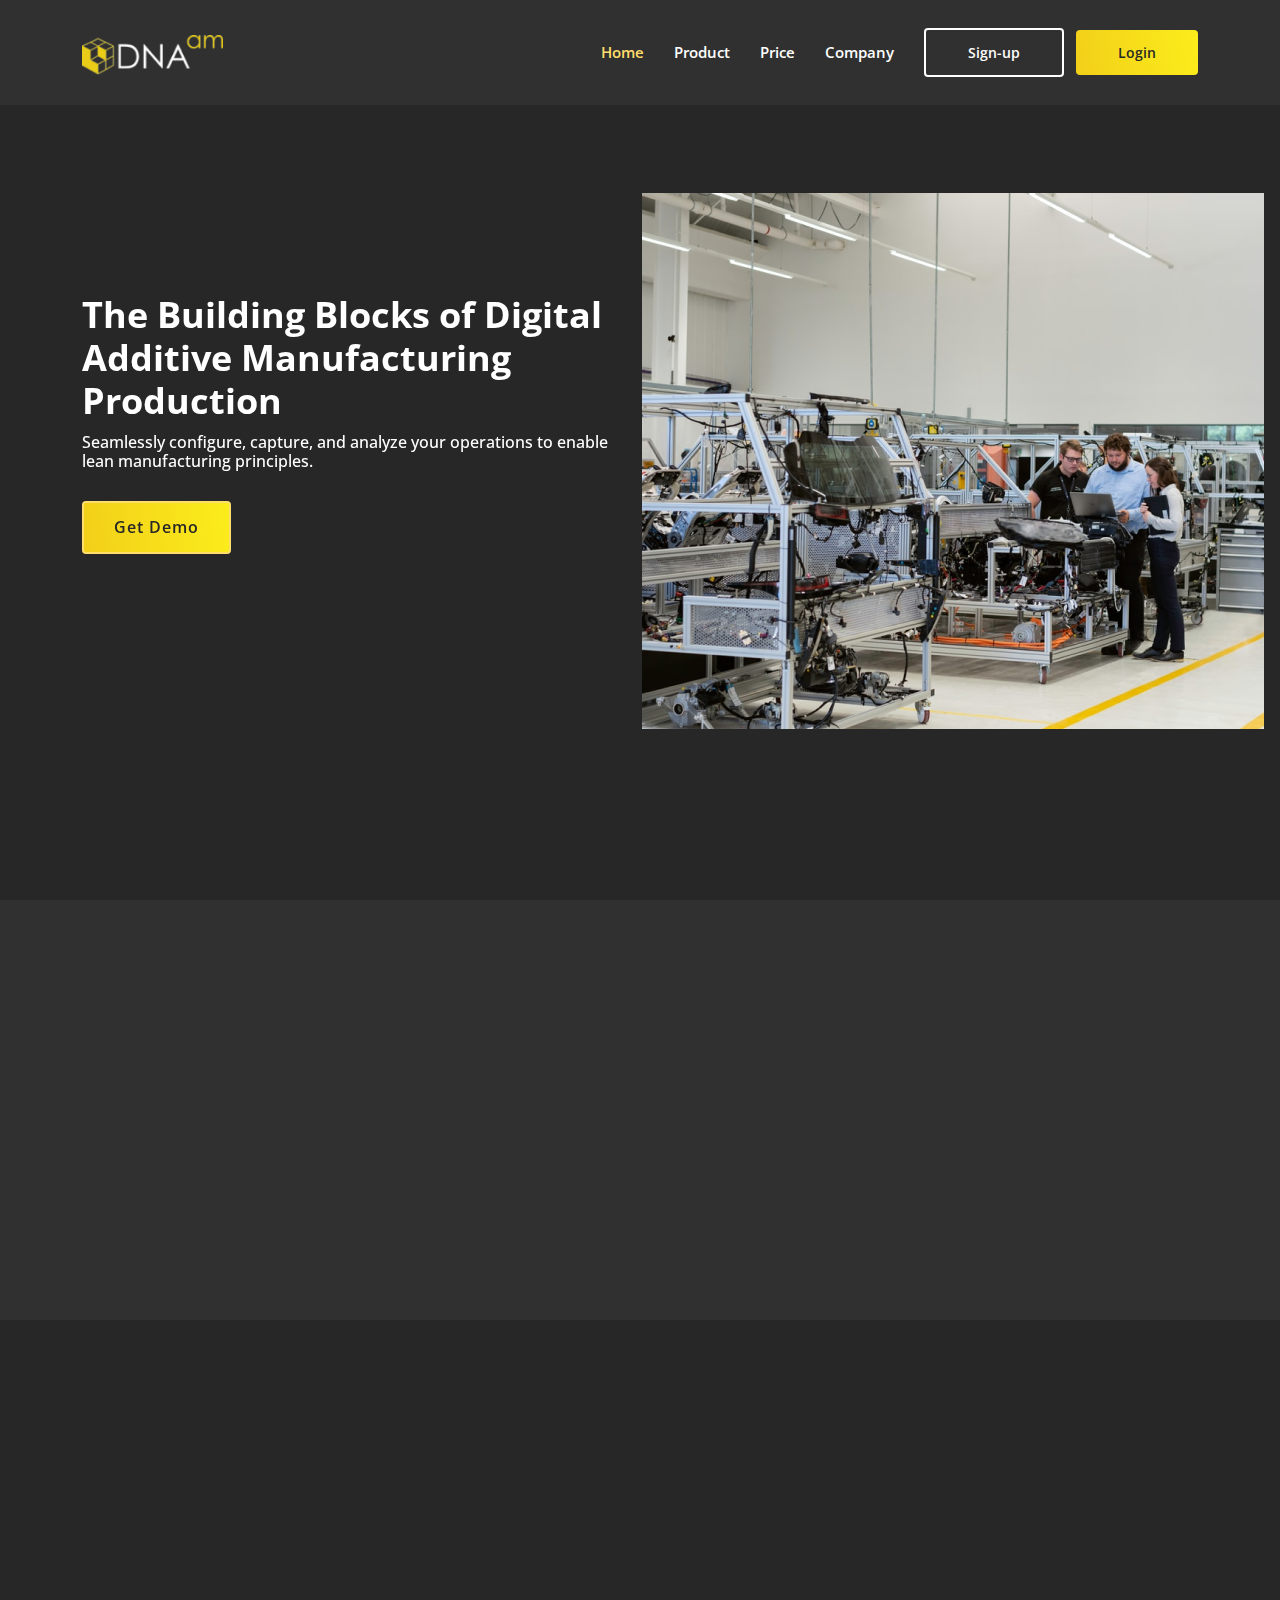
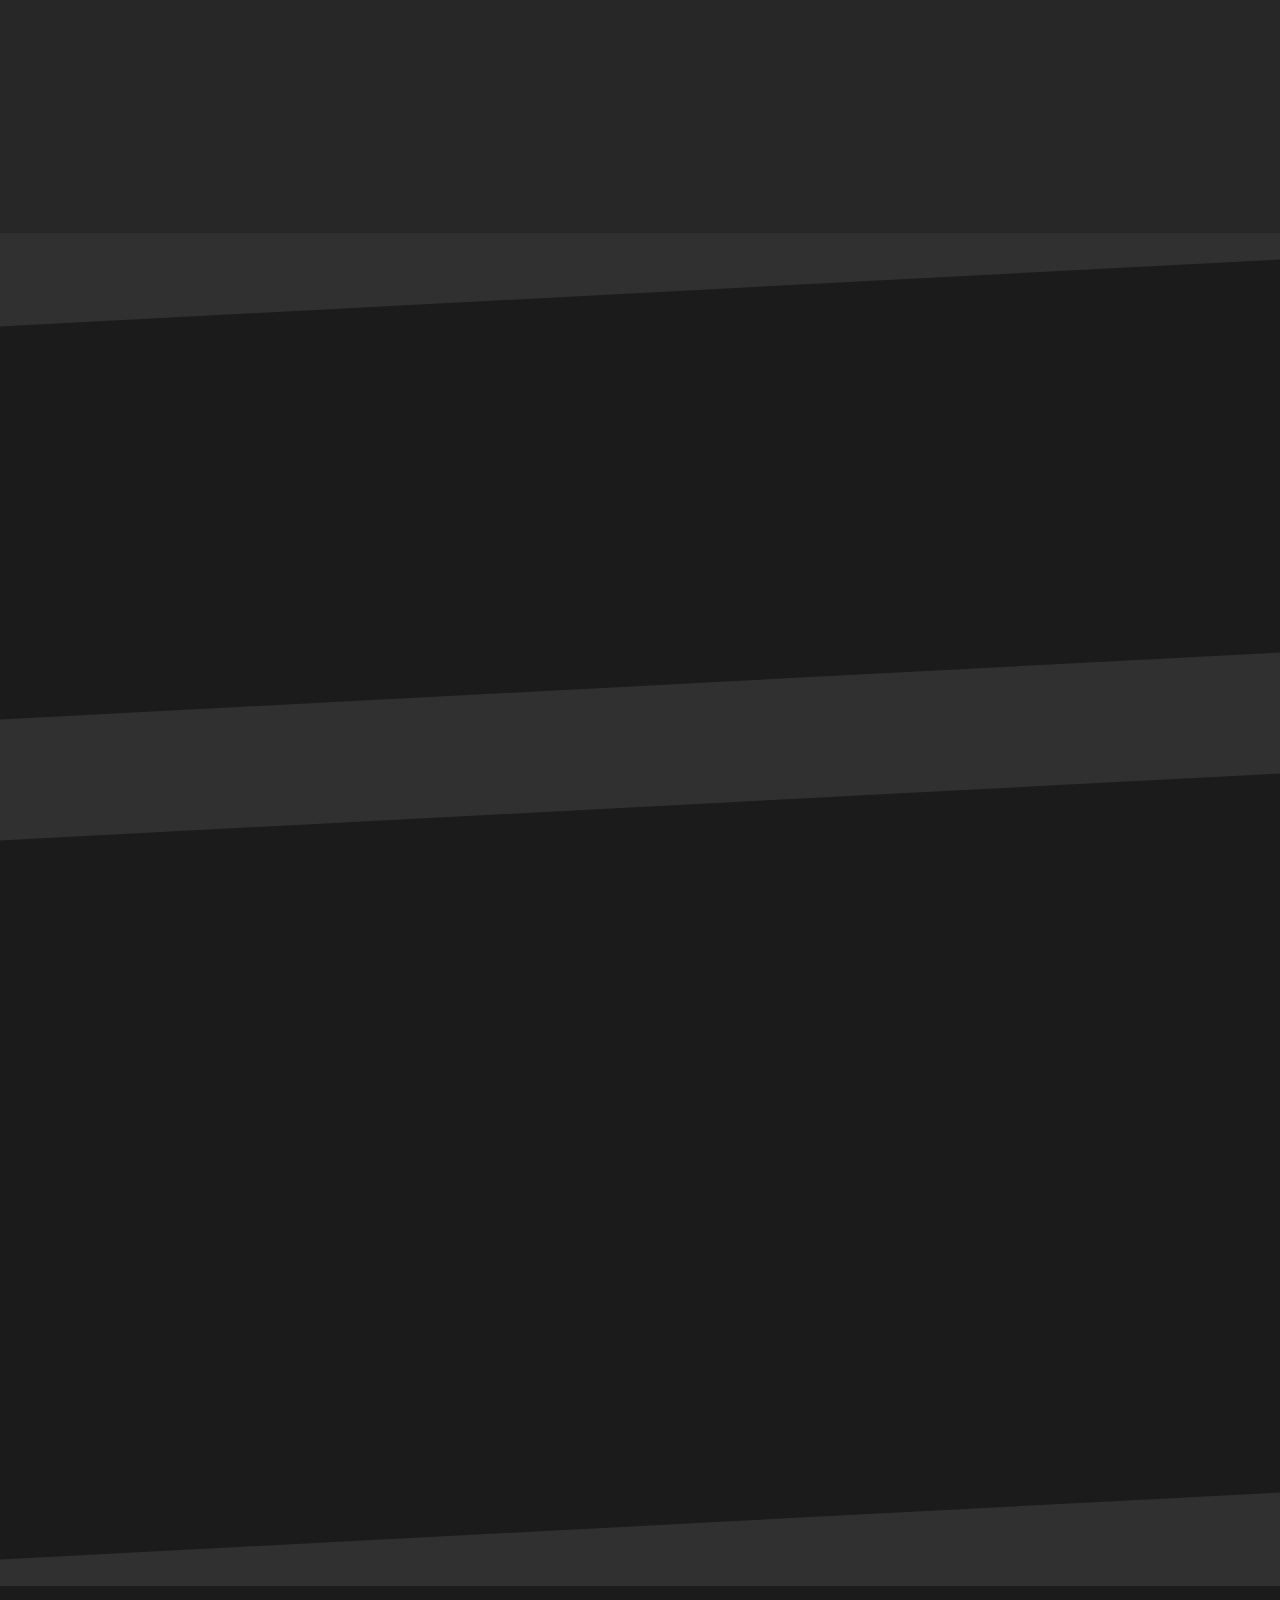
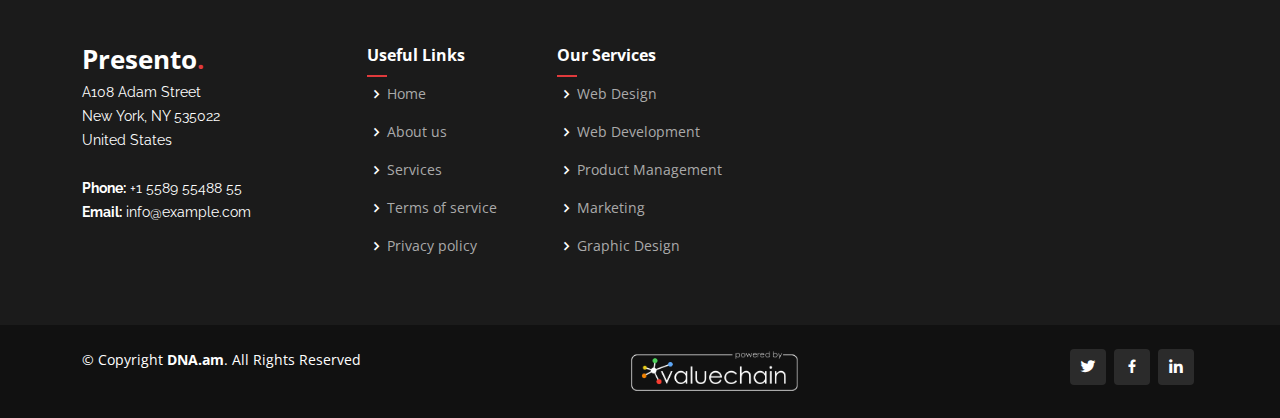
==== index.html @ 103296df "Add project files." ====
<!DOCTYPE html>
<html lang="en">

<head>
  <meta charset="utf-8">
  <meta content="width=device-width, initial-scale=1.0" name="viewport">

  <title>DNA</title>
  <meta content="" name="description">
  <meta content="" name="keywords">

  <!-- Favicons -->
  <link href="assets/img/favicon.png" rel="icon">
  <link href="assets/img/apple-touch-icon.png" rel="apple-touch-icon">

  <!-- Google Fonts -->
  <link href="https://fonts.googleapis.com/css?family=Open+Sans:300,300i,400,400i,600,600i,700,700i|Raleway:300,300i,400,400i,500,500i,600,600i,700,700i|Poppins:300,300i,400,400i,500,500i,600,600i,700,700i" rel="stylesheet">

  <!-- Vendor CSS Files -->
  <link href="assets/vendor/aos/aos.css" rel="stylesheet">
  <link href="assets/vendor/bootstrap/css/bootstrap.min.css" rel="stylesheet">
  <link href="assets/vendor/bootstrap-icons/bootstrap-icons.css" rel="stylesheet">
  <link href="assets/vendor/boxicons/css/boxicons.min.css" rel="stylesheet">
  <link href="assets/vendor/glightbox/css/glightbox.min.css" rel="stylesheet">
  <link href="assets/vendor/remixicon/remixicon.css" rel="stylesheet">
  <link href="assets/vendor/swiper/swiper-bundle.min.css" rel="stylesheet">

  <!-- Template Main CSS File -->
  <link href="assets/css/style.css" rel="stylesheet">

  <!-- =======================================================
  * Template Name: Presento - v3.3.0
  * Template URL: https://bootstrapmade.com/presento-bootstrap-corporate-template/
  * Author: BootstrapMade.com
  * License: https://bootstrapmade.com/license/
  ======================================================== -->
</head>

<body>

  <!-- ======= Header ======= -->
  <header id="header" class="fixed-top d-flex align-items-center">
    <div class="container d-flex align-items-center">
      
      <!-- Uncomment below if you prefer to use an image logo -->
       <a href="index.html" class="logo me-auto"><img src="assets/img/logo.png" alt=""></a>

      <nav id="navbar" class="navbar order-last order-lg-0">
        <ul>
          <li><a class="nav-link scrollto active" href="#hero">Home</a></li>
          <li><a class="nav-link scrollto" href="#about">Product</a></li>
          <li><a class="nav-link scrollto" href="#services">Price</a></li>
          <li><a class="nav-link scrollto " href="#portfolio">Company</a></li>
          
        </ul>
        <i class="bi bi-list mobile-nav-toggle"></i>
      </nav><!-- .navbar -->
      <a href="#about" class="get-started-btn scrollto" style="border: 2px solid rgb(255, 255, 255);
      color: rgb(255, 255, 255); background: transparent;">Sign-up</a>
      <a href="#about" class="get-started-btn scrollto" style="margin-left: 12px;">Login</a>
    </div>
  </header><!-- End Header -->

  <!-- ======= Hero Section ======= -->
  <section id="hero" class="d-flex align-items-center">

    <div class="container" data-aos="zoom-out" data-aos-delay="100">
      <div class="row">
        <div class="col-lg-6 order-2 order-lg-1 mt-3 mt-lg-0" data-aos="fade-up" data-aos-delay="100" style="padding-top: 100px; max-width: 550px; line-height: 49px;">
          <h1>The Building Blocks of Digital Additive Manufacturing Production</h1>
          <h2>Seamlessly configure, capture, and analyze your operations to enable lean manufacturing principles.</h2>
          <a href="#about" class="btn-get-started scrollto">Get Demo</a>
          
        </div>
        <div class="col-lg-6 order-1 order-lg-2 text-center container-fluid">
            <img src="assets/img/manufacturing.png" alt="" class="fluidd">
          </div>
      </div>
    </div>

  </section><!-- End Hero -->

  <main id="main">

    <!-- ======= SFDC ======= -->
    <section id="hero-2" class="d-flex align-items-center">
     <div class="tab-content">
      <div class="tab-pane active show" id="tab-1">
        <div class="row">
          <div class="col-lg-6 order-1 order-lg-2 text-center" data-aos="fade-up" data-aos-delay="200">
            <img src="assets/img/sfdc-work.png" alt="" class="img-fluid">
          </div>
          <div class="col-lg-6 order-2 order-lg-1 mt-3 mt-lg-0" data-aos="fade-up" data-aos-delay="100">
            <h3>Make The Most of Additive Manufacture</h3>
            
            <p>
              Additive manufacturing is quickly emerging as a disruptive technology in advanced manufacturing sectors by enabling agile manufacture of complex components, whilst significantly reducing material waste. Now, companies of all sizes are investing in state-of-the-art additive manufacturing machines.
However, ERP systems have failed to keep up with the specialised demands for additive manufacturing build management and powder traceability. Until now.
            </p>
          </div>
          
        </div>
      </div>
    
      <div class="tab-pane" id="tab-2">
        <div class="row">
          <div class="col-lg-6 order-2 order-lg-1 mt-3 mt-lg-0">
            <h3>Neque exercitationem debitis soluta quos debitis quo mollitia officia est</h3>
            <p>
              Ullamco laboris nisi ut aliquip ex ea commodo consequat. Duis aute irure dolor in reprehenderit in voluptate
              velit esse cillum dolore eu fugiat nulla pariatur. Excepteur sint occaecat cupidatat non proident, sunt in
              culpa qui officia deserunt mollit anim id est laborum
            </p>
            <p class="fst-italic">
              Lorem ipsum dolor sit amet, consectetur adipiscing elit, sed do eiusmod tempor incididunt ut labore et dolore
              magna aliqua.
            </p>
            <ul>
              <li><i class="ri-check-double-line"></i> Ullamco laboris nisi ut aliquip ex ea commodo consequat.</li>
              <li><i class="ri-check-double-line"></i> Duis aute irure dolor in reprehenderit in voluptate velit.</li>
              <li><i class="ri-check-double-line"></i> Provident mollitia neque rerum asperiores dolores quos qui a. Ipsum neque dolor voluptate nisi sed.</li>
              <li><i class="ri-check-double-line"></i> Ullamco laboris nisi ut aliquip ex ea commodo consequat. Duis aute irure dolor in reprehenderit in voluptate trideta storacalaperda mastiro dolore eu fugiat nulla pariatur.</li>
            </ul>
          </div>
          <div class="col-lg-6 order-1 order-lg-2 text-center">
            <img src="assets/img/tabs-2.jpg" alt="" class="img-fluid">
          </div>
        </div>
      </div>
      <div class="tab-pane" id="tab-3">
        <div class="row">
          <div class="col-lg-6 order-2 order-lg-1 mt-3 mt-lg-0">
            <h3>Voluptatibus commodi ut accusamus ea repudiandae ut autem dolor ut assumenda</h3>
            <p>
              Ullamco laboris nisi ut aliquip ex ea commodo consequat. Duis aute irure dolor in reprehenderit in voluptate
              velit esse cillum dolore eu fugiat nulla pariatur. Excepteur sint occaecat cupidatat non proident, sunt in
              culpa qui officia deserunt mollit anim id est laborum
            </p>
            <ul>
              <li><i class="ri-check-double-line"></i> Ullamco laboris nisi ut aliquip ex ea commodo consequat.</li>
              <li><i class="ri-check-double-line"></i> Duis aute irure dolor in reprehenderit in voluptate velit.</li>
              <li><i class="ri-check-double-line"></i> Provident mollitia neque rerum asperiores dolores quos qui a. Ipsum neque dolor voluptate nisi sed.</li>
            </ul>
            <p class="fst-italic">
              Lorem ipsum dolor sit amet, consectetur adipiscing elit, sed do eiusmod tempor incididunt ut labore et dolore
              magna aliqua.
            </p>
          </div>
          <div class="col-lg-6 order-1 order-lg-2 text-center">
            <img src="assets/img/tabs-3.jpg" alt="" class="img-fluid">
          </div>
        </div>
      </div>
      <div class="tab-pane" id="tab-4">
        <div class="row">
          <div class="col-lg-6 order-2 order-lg-1 mt-3 mt-lg-0">
            <h3>Omnis fugiat ea explicabo sunt dolorum asperiores sequi inventore rerum</h3>
            <p>
              Ullamco laboris nisi ut aliquip ex ea commodo consequat. Duis aute irure dolor in reprehenderit in voluptate
              velit esse cillum dolore eu fugiat nulla pariatur. Excepteur sint occaecat cupidatat non proident, sunt in
              culpa qui officia deserunt mollit anim id est laborum
            </p>
            <p class="fst-italic">
              Lorem ipsum dolor sit amet, consectetur adipiscing elit, sed do eiusmod tempor incididunt ut labore et dolore
              magna aliqua.
            </p>
            <ul>
              <li><i class="ri-check-double-line"></i> Ullamco laboris nisi ut aliquip ex ea commodo consequat.</li>
              <li><i class="ri-check-double-line"></i> Duis aute irure dolor in reprehenderit in voluptate velit.</li>
              <li><i class="ri-check-double-line"></i> Ullamco laboris nisi ut aliquip ex ea commodo consequat. Duis aute irure dolor in reprehenderit in voluptate trideta storacalaperda mastiro dolore eu fugiat nulla pariatur.</li>
            </ul>
          </div>
          <div class="col-lg-6 order-1 order-lg-2 text-center">
            <img src="assets/img/tabs-4.jpg" alt="" class="img-fluid">
          </div>
        </div>
      </div>
    </div>
    </section><!-- End Clients Section -->

    


    

    <!-- ======= Counts Section ======= -->
    <section id="counts" class="counts" style="background-color: #272727 ;">
      <div class="container" data-aos="fade-up">
        <div class="section-title">
          <h2>Smart AM Production</h2>
        </div>
        <div class="row">

          <div class="col-lg-3 col-md-6">
            <div class="count-box">
              <img src="assets/img/think.png" alt="" class="img-fluid">
              
              <p>Standardise best practice AM build management</p>
            </div>
          </div>

          <div class="col-lg-3 col-md-6 mt-5 mt-md-0">
            <div class="count-box">
              <img src="assets/img/collab.png" alt="" class="img-fluid">
              
              <p>Streamline control of post-processing subcontractors</p>
            </div>
          </div>

          <div class="col-lg-3 col-md-6 mt-5 mt-lg-0">
            <div class="count-box">
              <img src="assets/img/verify.png" alt="" class="img-fluid">
              
              <p>Ensure compliance with dynamic traceability</p>
            </div>
          </div>

          <div class="col-lg-3 col-md-6 mt-5 mt-lg-0">
            <div class="count-box">
              
              <img src="assets/img/workflow.png" alt="" class="img-fluid">
              <p>Capture AM intelligence</p>
            </div>
          </div>

        </div>

      </div>
    </section><!-- End Counts Section -->

    

    

    <!-- ======= Services Section ======= -->
    <section id="services" class="services section-bg ">
      <div class="container" data-aos="fade-up">

        <div class="section-title">
          <h2>Standardising AM Production Best Practice</h2>
          <p>Developed in collaboration with Airbus, we are standardising and scaling additive manufacturing production best practice throughout supply chains</p>
        </div>

        <div class="row">
          <div class="col-md-6">
            <div>
              <img src="assets/img/airbus.png" alt="" >
            </div>
          </div>
          <div class="col-md-6 mt-4 mt-md-0">
            <div>
              <img src="assets/img/zenith.png" alt="" >
            </div>
          </div>
         
      </div>
    </section><!-- End Services Section -->

    
    

    <!-- ======= Pricing Section ======= -->
    <section id="pricing" class="pricing section-bg">
      <div class="container" data-aos="fade-up">

        <div class="section-title">
          <h2>Pricing</h2>
          <p>Magnam dolores commodi suscipit. Necessitatibus eius consequatur ex aliquid fuga eum quidem. Sit sint consectetur velit. Quisquam quos quisquam cupiditate. Et nemo qui impedit suscipit alias ea.</p>
        </div>

        <div class="row">

          <div class="col-lg-4 col-md-6">
            <div class="box" data-aos="fade-up" data-aos-delay="100">
              <h3>Free</h3>
              <h4><sup>$</sup>0<span> / month</span></h4>
              <ul>
                <li>Aida dere</li>
                <li>Nec feugiat nisl</li>
                <li>Nulla at volutpat dola</li>
                <li class="na">Pharetra massa</li>
                <li class="na">Massa ultricies mi</li>
              </ul>
              <div class="btn-wrap">
                <a href="#" class="btn-buy">Buy Now</a>
              </div>
            </div>
          </div>

          <div class="col-lg-4 col-md-6 mt-4 mt-md-0">
            <div class="box featured" data-aos="fade-up" data-aos-delay="200">
              <h3>Business</h3>
              <h4><sup>$</sup>19<span> / month</span></h4>
              <ul>
                <li>Aida dere</li>
                <li>Nec feugiat nisl</li>
                <li>Nulla at volutpat dola</li>
                <li>Pharetra massa</li>
                <li class="na">Massa ultricies mi</li>
              </ul>
              <div class="btn-wrap">
                <a href="#" class="btn-buy">Buy Now</a>
              </div>
            </div>
          </div>

          <div class="col-lg-4 col-md-6 mt-4 mt-lg-0">
            <div class="box" data-aos="fade-up" data-aos-delay="300">
              <h3>Developer</h3>
              <h4><sup>$</sup>29<span> / month</span></h4>
              <ul>
                <li>Aida dere</li>
                <li>Nec feugiat nisl</li>
                <li>Nulla at volutpat dola</li>
                <li>Pharetra massa</li>
                <li>Massa ultricies mi</li>
              </ul>
              <div class="btn-wrap">
                <a href="#" class="btn-buy">Buy Now</a>
              </div>
            </div>
          </div>

        </div>

      </div>
    </section><!-- End Pricing Section -->

  

    <!-- ======= Contact Section ======= 
    <section id="contact" class="contact">
      <div class="container" data-aos="fade-up">

        <div class="section-title">
          <h2>Contact</h2>
          <p>Magnam dolores commodi suscipit. Necessitatibus eius consequatur ex aliquid fuga eum quidem. Sit sint consectetur velit. Quisquam quos quisquam cupiditate. Et nemo qui impedit suscipit alias ea.</p>
        </div>

        <div class="row" data-aos="fade-up" data-aos-delay="100">

          <div class="col-lg-6">

            <div class="row">
              <div class="col-md-12">
                <div class="info-box">
                  <i class="bx bx-map"></i>
                  <h3>Our Address</h3>
                  <p>A108 Adam Street, New York, NY 535022</p>
                </div>
              </div>
              <div class="col-md-6">
                <div class="info-box mt-4">
                  <i class="bx bx-envelope"></i>
                  <h3>Email Us</h3>
                  <p>info@example.com<br>contact@example.com</p>
                </div>
              </div>
              <div class="col-md-6">
                <div class="info-box mt-4">
                  <i class="bx bx-phone-call"></i>
                  <h3>Call Us</h3>
                  <p>+1 5589 55488 55<br>+1 6678 254445 41</p>
                </div>
              </div>
            </div>

          </div>

          <div class="col-lg-6">
            <form action="forms/contact.php" method="post" role="form" class="php-email-form">
              <div class="row">
                <div class="col form-group">
                  <input type="text" name="name" class="form-control" id="name" placeholder="Your Name" required>
                </div>
                <div class="col form-group">
                  <input type="email" class="form-control" name="email" id="email" placeholder="Your Email" required>
                </div>
              </div>
              <div class="form-group">
                <input type="text" class="form-control" name="subject" id="subject" placeholder="Subject" required>
              </div>
              <div class="form-group">
                <textarea class="form-control" name="message" rows="5" placeholder="Message" required></textarea>
              </div>
              <div class="my-3">
                <div class="loading">Loading</div>
                <div class="error-message"></div>
                <div class="sent-message">Your message has been sent. Thank you!</div>
              </div>
              <div class="text-center"><button type="submit">Send Message</button></div>
            </form>
          </div>

        </div>

      </div>
    </section><!-- End Contact Section -->
       
  </main><!-- End #main -->

  <!-- ======= Footer ======= -->
  <footer id="footer">

    <div class="footer-top">
      <div class="container">
        <div class="row">

          <div class="col-lg-3 col-md-6 footer-contact">
            <h3>Presento<span>.</span></h3>
            <p>
              A108 Adam Street <br>
              New York, NY 535022<br>
              United States <br><br>
              <strong>Phone:</strong> +1 5589 55488 55<br>
              <strong>Email:</strong> info@example.com<br>
            </p>
          </div>

          <div class="col-lg-2 col-md-6 footer-links">
            <h4>Useful Links</h4>
            <ul>
              <li><i class="bx bx-chevron-right"></i> <a href="#">Home</a></li>
              <li><i class="bx bx-chevron-right"></i> <a href="#">About us</a></li>
              <li><i class="bx bx-chevron-right"></i> <a href="#">Services</a></li>
              <li><i class="bx bx-chevron-right"></i> <a href="#">Terms of service</a></li>
              <li><i class="bx bx-chevron-right"></i> <a href="#">Privacy policy</a></li>
            </ul>
          </div>

          <div class="col-lg-3 col-md-6 footer-links">
            <h4>Our Services</h4>
            <ul>
              <li><i class="bx bx-chevron-right"></i> <a href="#">Web Design</a></li>
              <li><i class="bx bx-chevron-right"></i> <a href="#">Web Development</a></li>
              <li><i class="bx bx-chevron-right"></i> <a href="#">Product Management</a></li>
              <li><i class="bx bx-chevron-right"></i> <a href="#">Marketing</a></li>
              <li><i class="bx bx-chevron-right"></i> <a href="#">Graphic Design</a></li>
            </ul>
          </div>

         <!-- <div class="col-lg-4 col-md-6 footer-newsletter">
            <h4>Join Our Newsletter</h4>
            <p>Tamen quem nulla quae legam multos aute sint culpa legam noster magna</p>
            <form action="" method="post">
              <input type="email" name="email"><input type="submit" value="Subscribe">
            </form>
          </div> -->

        </div>
      </div>
    </div>

    <div class="container d-md-flex py-4">

      <div class="me-md-auto text-center text-md-start">
        <div class="copyright">
          &copy; Copyright <strong><span>DNA.am</span></strong>. All Rights Reserved
        </div>
        <div class="credits">
          <!-- All the links in the footer should remain intact. -->
          <!-- You can delete the links only if you purchased the pro version. -->
          <!-- Licensing information: https://bootstrapmade.com/license/ -->
          <!-- Purchase the pro version with working PHP/AJAX contact form: https://bootstrapmade.com/presento-bootstrap-corporate-template/ -->
          
        </div>
      </div>
      <div class="me-md-auto text-center text-md-start">
        <img src="assets/img/valuechain.png" alt="" class="footer-logo">
      </div>
      <div class="social-links text-center text-md-end pt-3 pt-md-0">
        <a href="#" class="twitter"><i class="bx bxl-twitter"></i></a>
        <a href="#" class="facebook"><i class="bx bxl-facebook"></i></a>
        <a href="#" class="linkedin"><i class="bx bxl-linkedin"></i></a>
      </div>
    </div>
  </footer><!-- End Footer -->

  <a href="#" class="back-to-top d-flex align-items-center justify-content-center"><i class="bi bi-arrow-up-short"></i></a>

  <!-- Vendor JS Files -->
  <script src="assets/vendor/aos/aos.js"></script>
  <script src="assets/vendor/bootstrap/js/bootstrap.bundle.min.js"></script>
  <script src="assets/vendor/glightbox/js/glightbox.min.js"></script>
  <script src="assets/vendor/isotope-layout/isotope.pkgd.min.js"></script>
  <script src="assets/vendor/php-email-form/validate.js"></script>
  <script src="assets/vendor/purecounter/purecounter.js"></script>
  <script src="assets/vendor/swiper/swiper-bundle.min.js"></script>

  <!-- Template Main JS File -->
  <script src="assets/js/main.js"></script>

</body>

</html>
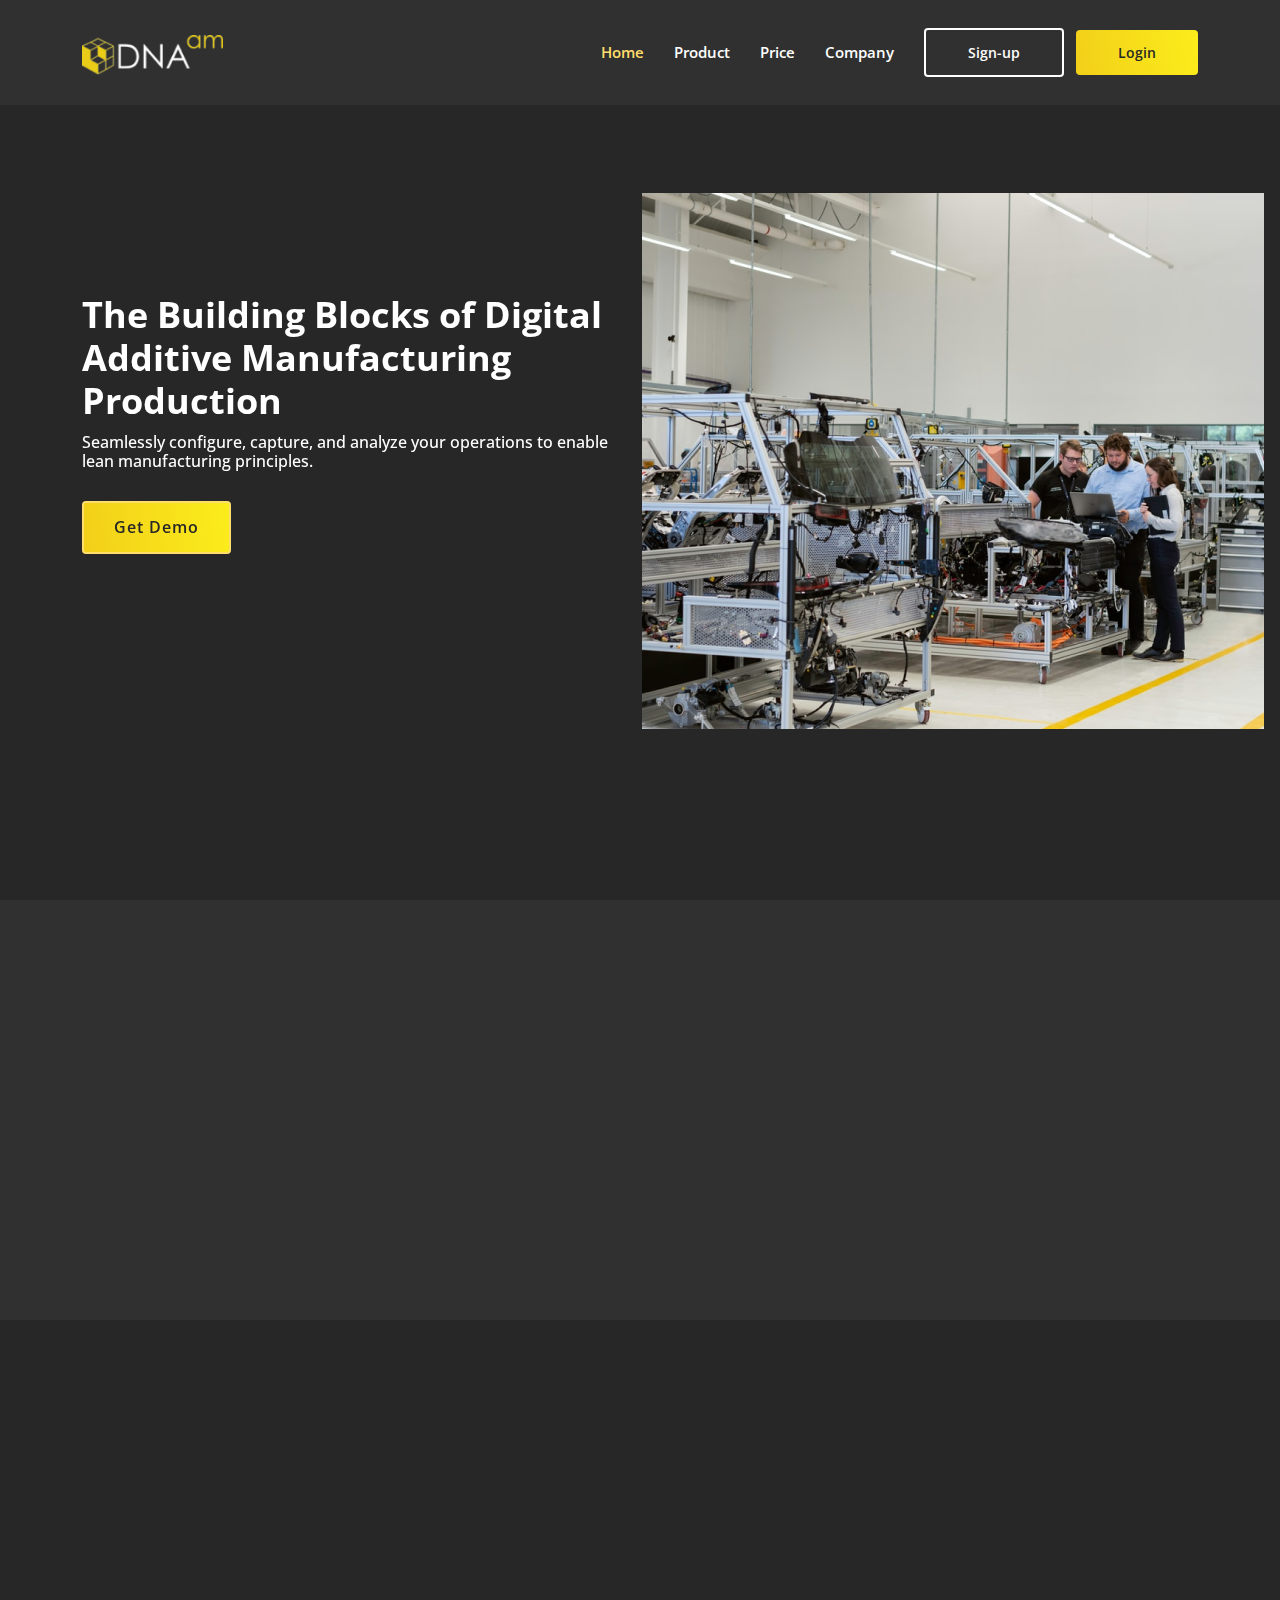
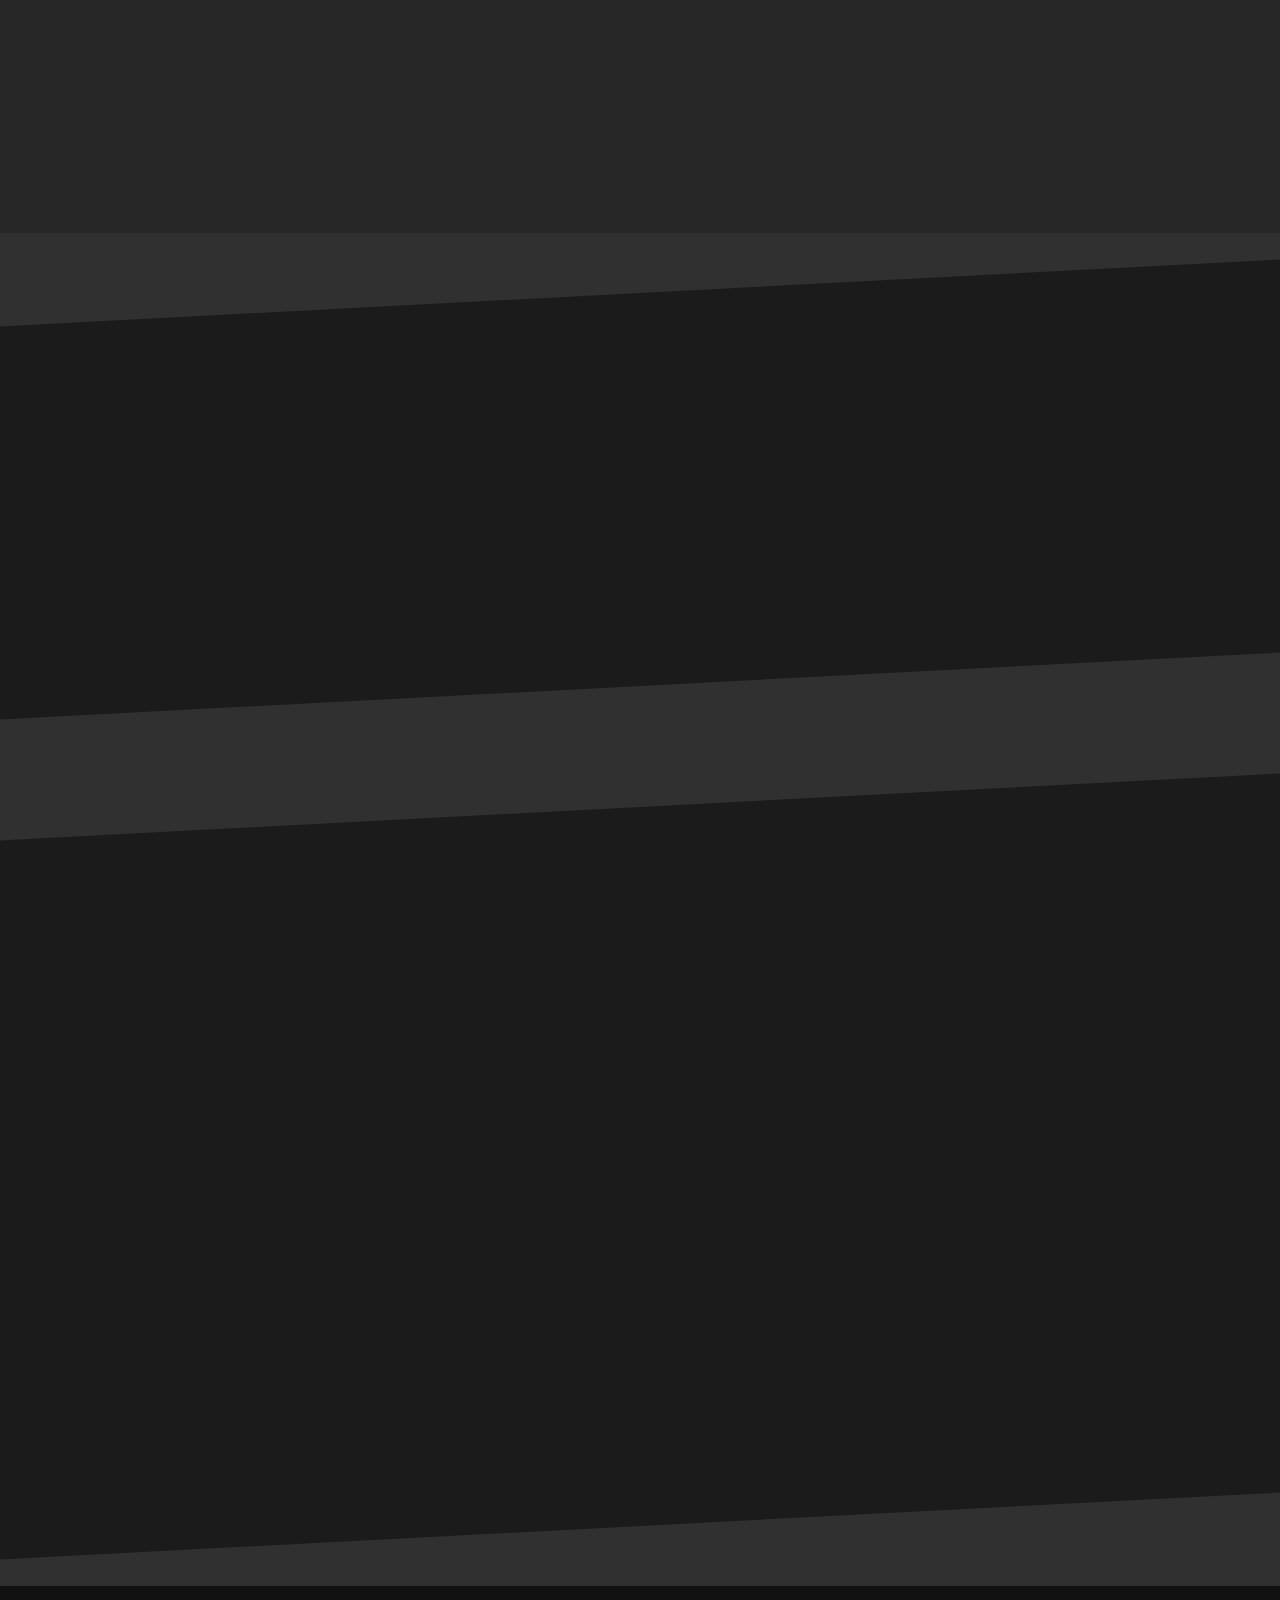
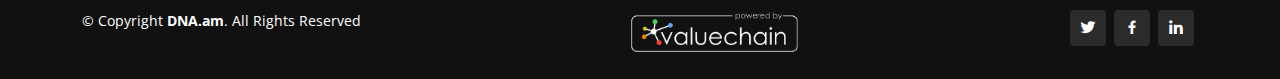
==== commit 89ec8805: "css has been added." ====
--- a/index.html
+++ b/index.html
@@ -28,12 +28,6 @@
   <!-- Template Main CSS File -->
   <link href="assets/css/style.css" rel="stylesheet">
 
-  <!-- =======================================================
-  * Template Name: Presento - v3.3.0
-  * Template URL: https://bootstrapmade.com/presento-bootstrap-corporate-template/
-  * Author: BootstrapMade.com
-  * License: https://bootstrapmade.com/license/
-  ======================================================== -->
 </head>
 
 <body>
@@ -57,7 +51,7 @@
       </nav><!-- .navbar -->
       <a href="#about" class="get-started-btn scrollto" style="border: 2px solid rgb(255, 255, 255);
       color: rgb(255, 255, 255); background: transparent;">Sign-up</a>
-      <a href="#about" class="get-started-btn scrollto" style="margin-left: 12px;">Login</a>
+      <a href="https://myapp.uksouth.azurecontainer.io:5002/" class="get-started-btn scrollto" style="margin-left: 12px;">Login</a>
     </div>
   </header><!-- End Header -->
 
@@ -86,7 +80,7 @@
     <section id="hero-2" class="d-flex align-items-center">
      <div class="tab-content">
       <div class="tab-pane active show" id="tab-1">
-        <div class="row">
+        <div class="row" style="margin-left: 100px">
           <div class="col-lg-6 order-1 order-lg-2 text-center" data-aos="fade-up" data-aos-delay="200">
             <img src="assets/img/sfdc-work.png" alt="" class="img-fluid">
           </div>
@@ -94,8 +88,11 @@
             <h3>Make The Most of Additive Manufacture</h3>
             
             <p>
-              Additive manufacturing is quickly emerging as a disruptive technology in advanced manufacturing sectors by enabling agile manufacture of complex components, whilst significantly reducing material waste. Now, companies of all sizes are investing in state-of-the-art additive manufacturing machines.
-However, ERP systems have failed to keep up with the specialised demands for additive manufacturing build management and powder traceability. Until now.
+              Additive manufacturing is quickly emerging as a disruptive technology in advanced manufacturing sectors by 
+                enabling agile manufacture of complex components, whilst significantly reducing material waste. Now, 
+                companies of all sizes are investing in state-of-the-art additive manufacturing machines.
+                However, ERP systems have failed to keep up with the specialised demands for additive manufacturing build 
+                management and powder traceability. Until now.
             </p>
           </div>
           
@@ -402,7 +399,7 @@
   <!-- ======= Footer ======= -->
   <footer id="footer">
 
-    <div class="footer-top">
+    <!--<div class="footer-top">
       <div class="container">
         <div class="row">
 
@@ -437,7 +434,7 @@
               <li><i class="bx bx-chevron-right"></i> <a href="#">Marketing</a></li>
               <li><i class="bx bx-chevron-right"></i> <a href="#">Graphic Design</a></li>
             </ul>
-          </div>
+          </div>-->
 
          <!-- <div class="col-lg-4 col-md-6 footer-newsletter">
             <h4>Join Our Newsletter</h4>
@@ -447,9 +444,9 @@
             </form>
           </div> -->
 
-        </div>
-      </div>
-    </div>
+        <!--</div>
+      </div>
+    </div>-->
 
     <div class="container d-md-flex py-4">
 
@@ -458,10 +455,6 @@
           &copy; Copyright <strong><span>DNA.am</span></strong>. All Rights Reserved
         </div>
         <div class="credits">
-          <!-- All the links in the footer should remain intact. -->
-          <!-- You can delete the links only if you purchased the pro version. -->
-          <!-- Licensing information: https://bootstrapmade.com/license/ -->
-          <!-- Purchase the pro version with working PHP/AJAX contact form: https://bootstrapmade.com/presento-bootstrap-corporate-template/ -->
           
         </div>
       </div>
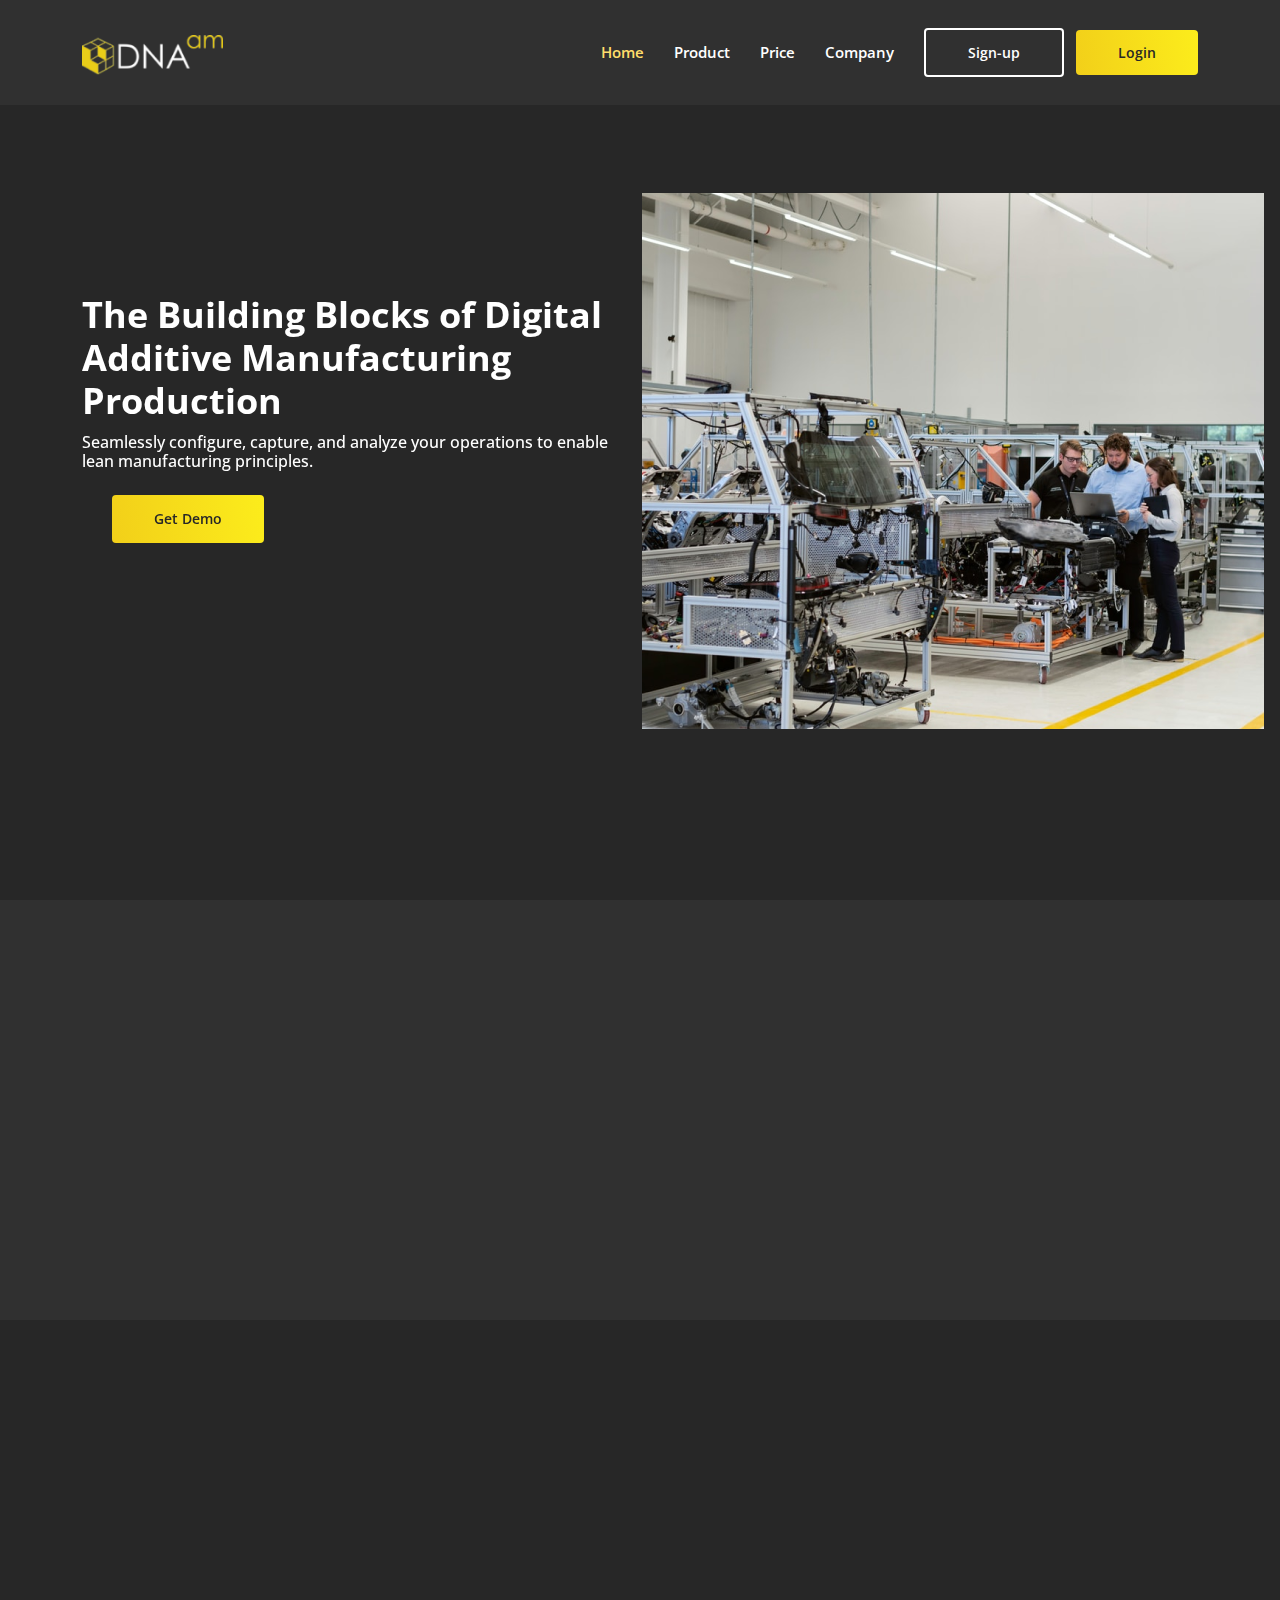
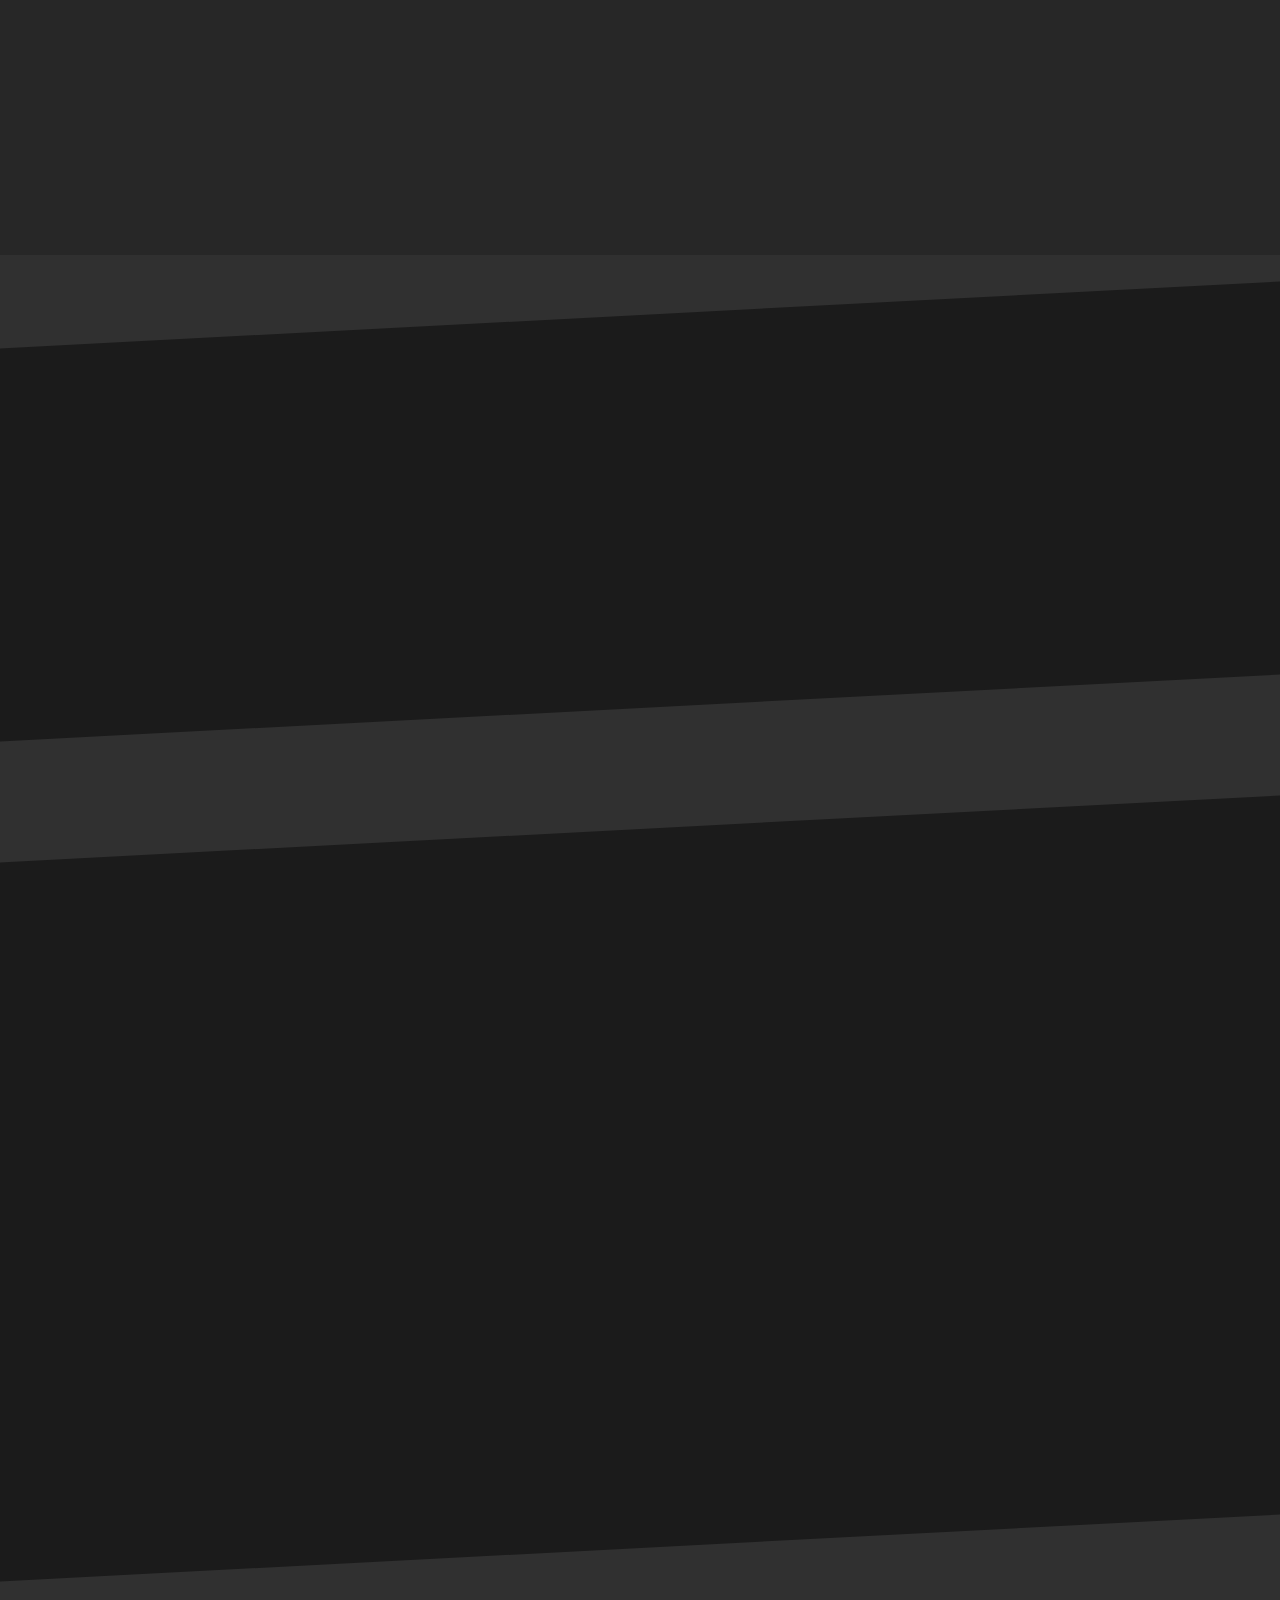
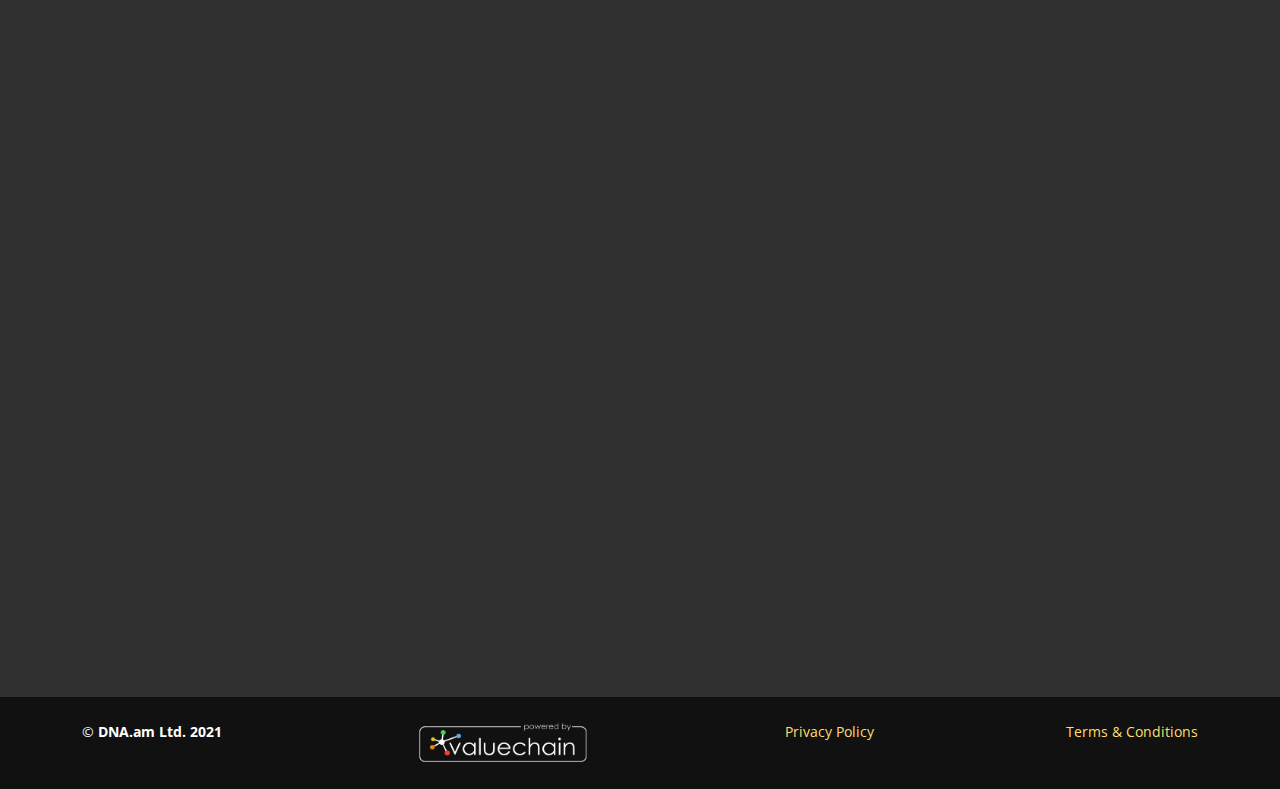
==== commit 5ad6db54: "Code has been updated." ====
--- a/index.html
+++ b/index.html
@@ -43,13 +43,13 @@
         <ul>
           <li><a class="nav-link scrollto active" href="#hero">Home</a></li>
           <li><a class="nav-link scrollto" href="#about">Product</a></li>
-          <li><a class="nav-link scrollto" href="#services">Price</a></li>
+          <li><a class="nav-link scrollto" href="#pricing">Price</a></li>
           <li><a class="nav-link scrollto " href="#portfolio">Company</a></li>
           
         </ul>
         <i class="bi bi-list mobile-nav-toggle"></i>
       </nav><!-- .navbar -->
-      <a href="#about" class="get-started-btn scrollto" style="border: 2px solid rgb(255, 255, 255);
+      <a href="#contact" class="get-started-btn scrollto" style="border: 2px solid rgb(255, 255, 255);
       color: rgb(255, 255, 255); background: transparent;">Sign-up</a>
       <a href="https://myapp.uksouth.azurecontainer.io:5002/" class="get-started-btn scrollto" style="margin-left: 12px;">Login</a>
     </div>
@@ -60,10 +60,11 @@
 
     <div class="container" data-aos="zoom-out" data-aos-delay="100">
       <div class="row">
-        <div class="col-lg-6 order-2 order-lg-1 mt-3 mt-lg-0" data-aos="fade-up" data-aos-delay="100" style="padding-top: 100px; max-width: 550px; line-height: 49px;">
+        <div class="col-lg-6 order-2 order-lg-1 mt-3 mt-lg-0" data-aos="fade-up" data-aos-delay="100" style="padding-top: 100px; max-width: 550px; line-height: 24px;">
           <h1>The Building Blocks of Digital Additive Manufacturing Production</h1>
           <h2>Seamlessly configure, capture, and analyze your operations to enable lean manufacturing principles.</h2>
-          <a href="#about" class="btn-get-started scrollto">Get Demo</a>
+           <br />
+          <a href="#contact" class="get-started-btn scrollto">Get Demo</a>
           
         </div>
         <div class="col-lg-6 order-1 order-lg-2 text-center container-fluid">
@@ -76,412 +77,342 @@
 
   <main id="main">
 
-    <!-- ======= SFDC ======= -->
-    <section id="hero-2" class="d-flex align-items-center">
-     <div class="tab-content">
-      <div class="tab-pane active show" id="tab-1">
-        <div class="row" style="margin-left: 100px">
-          <div class="col-lg-6 order-1 order-lg-2 text-center" data-aos="fade-up" data-aos-delay="200">
-            <img src="assets/img/sfdc-work.png" alt="" class="img-fluid">
-          </div>
-          <div class="col-lg-6 order-2 order-lg-1 mt-3 mt-lg-0" data-aos="fade-up" data-aos-delay="100">
-            <h3>Make The Most of Additive Manufacture</h3>
-            
-            <p>
-              Additive manufacturing is quickly emerging as a disruptive technology in advanced manufacturing sectors by 
-                enabling agile manufacture of complex components, whilst significantly reducing material waste. Now, 
-                companies of all sizes are investing in state-of-the-art additive manufacturing machines.
-                However, ERP systems have failed to keep up with the specialised demands for additive manufacturing build 
-                management and powder traceability. Until now.
-            </p>
-          </div>
-          
-        </div>
-      </div>
-    
-      <div class="tab-pane" id="tab-2">
-        <div class="row">
-          <div class="col-lg-6 order-2 order-lg-1 mt-3 mt-lg-0">
-            <h3>Neque exercitationem debitis soluta quos debitis quo mollitia officia est</h3>
-            <p>
-              Ullamco laboris nisi ut aliquip ex ea commodo consequat. Duis aute irure dolor in reprehenderit in voluptate
-              velit esse cillum dolore eu fugiat nulla pariatur. Excepteur sint occaecat cupidatat non proident, sunt in
-              culpa qui officia deserunt mollit anim id est laborum
-            </p>
-            <p class="fst-italic">
-              Lorem ipsum dolor sit amet, consectetur adipiscing elit, sed do eiusmod tempor incididunt ut labore et dolore
-              magna aliqua.
-            </p>
-            <ul>
-              <li><i class="ri-check-double-line"></i> Ullamco laboris nisi ut aliquip ex ea commodo consequat.</li>
-              <li><i class="ri-check-double-line"></i> Duis aute irure dolor in reprehenderit in voluptate velit.</li>
-              <li><i class="ri-check-double-line"></i> Provident mollitia neque rerum asperiores dolores quos qui a. Ipsum neque dolor voluptate nisi sed.</li>
-              <li><i class="ri-check-double-line"></i> Ullamco laboris nisi ut aliquip ex ea commodo consequat. Duis aute irure dolor in reprehenderit in voluptate trideta storacalaperda mastiro dolore eu fugiat nulla pariatur.</li>
-            </ul>
-          </div>
-          <div class="col-lg-6 order-1 order-lg-2 text-center">
-            <img src="assets/img/tabs-2.jpg" alt="" class="img-fluid">
-          </div>
-        </div>
-      </div>
-      <div class="tab-pane" id="tab-3">
-        <div class="row">
-          <div class="col-lg-6 order-2 order-lg-1 mt-3 mt-lg-0">
-            <h3>Voluptatibus commodi ut accusamus ea repudiandae ut autem dolor ut assumenda</h3>
-            <p>
-              Ullamco laboris nisi ut aliquip ex ea commodo consequat. Duis aute irure dolor in reprehenderit in voluptate
-              velit esse cillum dolore eu fugiat nulla pariatur. Excepteur sint occaecat cupidatat non proident, sunt in
-              culpa qui officia deserunt mollit anim id est laborum
-            </p>
-            <ul>
-              <li><i class="ri-check-double-line"></i> Ullamco laboris nisi ut aliquip ex ea commodo consequat.</li>
-              <li><i class="ri-check-double-line"></i> Duis aute irure dolor in reprehenderit in voluptate velit.</li>
-              <li><i class="ri-check-double-line"></i> Provident mollitia neque rerum asperiores dolores quos qui a. Ipsum neque dolor voluptate nisi sed.</li>
-            </ul>
-            <p class="fst-italic">
-              Lorem ipsum dolor sit amet, consectetur adipiscing elit, sed do eiusmod tempor incididunt ut labore et dolore
-              magna aliqua.
-            </p>
-          </div>
-          <div class="col-lg-6 order-1 order-lg-2 text-center">
-            <img src="assets/img/tabs-3.jpg" alt="" class="img-fluid">
-          </div>
-        </div>
-      </div>
-      <div class="tab-pane" id="tab-4">
-        <div class="row">
-          <div class="col-lg-6 order-2 order-lg-1 mt-3 mt-lg-0">
-            <h3>Omnis fugiat ea explicabo sunt dolorum asperiores sequi inventore rerum</h3>
-            <p>
-              Ullamco laboris nisi ut aliquip ex ea commodo consequat. Duis aute irure dolor in reprehenderit in voluptate
-              velit esse cillum dolore eu fugiat nulla pariatur. Excepteur sint occaecat cupidatat non proident, sunt in
-              culpa qui officia deserunt mollit anim id est laborum
-            </p>
-            <p class="fst-italic">
-              Lorem ipsum dolor sit amet, consectetur adipiscing elit, sed do eiusmod tempor incididunt ut labore et dolore
-              magna aliqua.
-            </p>
-            <ul>
-              <li><i class="ri-check-double-line"></i> Ullamco laboris nisi ut aliquip ex ea commodo consequat.</li>
-              <li><i class="ri-check-double-line"></i> Duis aute irure dolor in reprehenderit in voluptate velit.</li>
-              <li><i class="ri-check-double-line"></i> Ullamco laboris nisi ut aliquip ex ea commodo consequat. Duis aute irure dolor in reprehenderit in voluptate trideta storacalaperda mastiro dolore eu fugiat nulla pariatur.</li>
-            </ul>
-          </div>
-          <div class="col-lg-6 order-1 order-lg-2 text-center">
-            <img src="assets/img/tabs-4.jpg" alt="" class="img-fluid">
-          </div>
-        </div>
-      </div>
-    </div>
-    </section><!-- End Clients Section -->
-
-    
-
-
-    
-
-    <!-- ======= Counts Section ======= -->
-    <section id="counts" class="counts" style="background-color: #272727 ;">
-      <div class="container" data-aos="fade-up">
-        <div class="section-title">
-          <h2>Smart AM Production</h2>
-        </div>
-        <div class="row">
-
-          <div class="col-lg-3 col-md-6">
-            <div class="count-box">
-              <img src="assets/img/think.png" alt="" class="img-fluid">
-              
-              <p>Standardise best practice AM build management</p>
-            </div>
-          </div>
-
-          <div class="col-lg-3 col-md-6 mt-5 mt-md-0">
-            <div class="count-box">
-              <img src="assets/img/collab.png" alt="" class="img-fluid">
-              
-              <p>Streamline control of post-processing subcontractors</p>
-            </div>
-          </div>
-
-          <div class="col-lg-3 col-md-6 mt-5 mt-lg-0">
-            <div class="count-box">
-              <img src="assets/img/verify.png" alt="" class="img-fluid">
-              
-              <p>Ensure compliance with dynamic traceability</p>
-            </div>
-          </div>
-
-          <div class="col-lg-3 col-md-6 mt-5 mt-lg-0">
-            <div class="count-box">
-              
-              <img src="assets/img/workflow.png" alt="" class="img-fluid">
-              <p>Capture AM intelligence</p>
-            </div>
-          </div>
-
-        </div>
-
-      </div>
-    </section><!-- End Counts Section -->
-
-    
-
-    
-
-    <!-- ======= Services Section ======= -->
-    <section id="services" class="services section-bg ">
-      <div class="container" data-aos="fade-up">
-
-        <div class="section-title">
-          <h2>Standardising AM Production Best Practice</h2>
-          <p>Developed in collaboration with Airbus, we are standardising and scaling additive manufacturing production best practice throughout supply chains</p>
-        </div>
-
-        <div class="row">
-          <div class="col-md-6">
-            <div>
-              <img src="assets/img/airbus.png" alt="" >
-            </div>
-          </div>
-          <div class="col-md-6 mt-4 mt-md-0">
-            <div>
-              <img src="assets/img/zenith.png" alt="" >
-            </div>
-          </div>
-         
-      </div>
-    </section><!-- End Services Section -->
-
-    
-    
-
-    <!-- ======= Pricing Section ======= -->
-    <section id="pricing" class="pricing section-bg">
-      <div class="container" data-aos="fade-up">
-
-        <div class="section-title">
-          <h2>Pricing</h2>
-          <p>Magnam dolores commodi suscipit. Necessitatibus eius consequatur ex aliquid fuga eum quidem. Sit sint consectetur velit. Quisquam quos quisquam cupiditate. Et nemo qui impedit suscipit alias ea.</p>
-        </div>
-
-        <div class="row">
-
-          <div class="col-lg-4 col-md-6">
-            <div class="box" data-aos="fade-up" data-aos-delay="100">
-              <h3>Free</h3>
-              <h4><sup>$</sup>0<span> / month</span></h4>
-              <ul>
-                <li>Aida dere</li>
-                <li>Nec feugiat nisl</li>
-                <li>Nulla at volutpat dola</li>
-                <li class="na">Pharetra massa</li>
-                <li class="na">Massa ultricies mi</li>
-              </ul>
-              <div class="btn-wrap">
-                <a href="#" class="btn-buy">Buy Now</a>
-              </div>
-            </div>
-          </div>
-
-          <div class="col-lg-4 col-md-6 mt-4 mt-md-0">
-            <div class="box featured" data-aos="fade-up" data-aos-delay="200">
-              <h3>Business</h3>
-              <h4><sup>$</sup>19<span> / month</span></h4>
-              <ul>
-                <li>Aida dere</li>
-                <li>Nec feugiat nisl</li>
-                <li>Nulla at volutpat dola</li>
-                <li>Pharetra massa</li>
-                <li class="na">Massa ultricies mi</li>
-              </ul>
-              <div class="btn-wrap">
-                <a href="#" class="btn-buy">Buy Now</a>
-              </div>
-            </div>
-          </div>
-
-          <div class="col-lg-4 col-md-6 mt-4 mt-lg-0">
-            <div class="box" data-aos="fade-up" data-aos-delay="300">
-              <h3>Developer</h3>
-              <h4><sup>$</sup>29<span> / month</span></h4>
-              <ul>
-                <li>Aida dere</li>
-                <li>Nec feugiat nisl</li>
-                <li>Nulla at volutpat dola</li>
-                <li>Pharetra massa</li>
-                <li>Massa ultricies mi</li>
-              </ul>
-              <div class="btn-wrap">
-                <a href="#" class="btn-buy">Buy Now</a>
-              </div>
-            </div>
-          </div>
-
-        </div>
-
-      </div>
-    </section><!-- End Pricing Section -->
-
-  
-
-    <!-- ======= Contact Section ======= 
-    <section id="contact" class="contact">
-      <div class="container" data-aos="fade-up">
-
-        <div class="section-title">
-          <h2>Contact</h2>
-          <p>Magnam dolores commodi suscipit. Necessitatibus eius consequatur ex aliquid fuga eum quidem. Sit sint consectetur velit. Quisquam quos quisquam cupiditate. Et nemo qui impedit suscipit alias ea.</p>
-        </div>
-
-        <div class="row" data-aos="fade-up" data-aos-delay="100">
-
-          <div class="col-lg-6">
-
-            <div class="row">
-              <div class="col-md-12">
-                <div class="info-box">
-                  <i class="bx bx-map"></i>
-                  <h3>Our Address</h3>
-                  <p>A108 Adam Street, New York, NY 535022</p>
-                </div>
-              </div>
-              <div class="col-md-6">
-                <div class="info-box mt-4">
-                  <i class="bx bx-envelope"></i>
-                  <h3>Email Us</h3>
-                  <p>info@example.com<br>contact@example.com</p>
-                </div>
-              </div>
-              <div class="col-md-6">
-                <div class="info-box mt-4">
-                  <i class="bx bx-phone-call"></i>
-                  <h3>Call Us</h3>
-                  <p>+1 5589 55488 55<br>+1 6678 254445 41</p>
-                </div>
-              </div>
-            </div>
-
-          </div>
-
-          <div class="col-lg-6">
-            <form action="forms/contact.php" method="post" role="form" class="php-email-form">
+      <!-- ======= SFDC ======= -->
+      <section id="hero-2" class="d-flex align-items-center">
+          <div class="tab-content">
+              <div class="tab-pane active show" id="tab-1">
+                  <div class="row" style="margin-left: 50px">
+                      <div class="col-lg-6 order-1 order-lg-2 text-center" data-aos="fade-up" data-aos-delay="200">
+                          <img src="assets/img/sfdc-work.png" alt="" class="img-fluid">
+                      </div>
+                      <div class="col-lg-6 order-2 order-lg-1 mt-3 mt-lg-0" data-aos="fade-up" data-aos-delay="100">
+                          <h2>Make The Most of Additive Manufacture</h2>
+
+                          <p>
+                              Additive manufacturing is quickly emerging as a disruptive technology in advanced manufacturing sectors by
+                              enabling agile manufacture of complex components, whilst significantly reducing material waste. Now,
+                              companies of all sizes are investing in state-of-the-art additive manufacturing machines.
+                              However, ERP systems have failed to keep up with the specialised demands for additive manufacturing build
+                              management and powder traceability. Until now.
+                          </p>
+                      </div>
+
+                  </div>
+              </div>
+
+              <div class="tab-pane" id="tab-2">
+                  <div class="row">
+                      <div class="col-lg-6 order-2 order-lg-1 mt-3 mt-lg-0">
+                          <h3>Neque exercitationem debitis soluta quos debitis quo mollitia officia est</h3>
+                          <p>
+                              Ullamco laboris nisi ut aliquip ex ea commodo consequat. Duis aute irure dolor in reprehenderit in voluptate
+                              velit esse cillum dolore eu fugiat nulla pariatur. Excepteur sint occaecat cupidatat non proident, sunt in
+                              culpa qui officia deserunt mollit anim id est laborum
+                          </p>
+                          <p class="fst-italic">
+                              Lorem ipsum dolor sit amet, consectetur adipiscing elit, sed do eiusmod tempor incididunt ut labore et dolore
+                              magna aliqua.
+                          </p>
+                          <ul>
+                              <li><i class="ri-check-double-line"></i> Ullamco laboris nisi ut aliquip ex ea commodo consequat.</li>
+                              <li><i class="ri-check-double-line"></i> Duis aute irure dolor in reprehenderit in voluptate velit.</li>
+                              <li><i class="ri-check-double-line"></i> Provident mollitia neque rerum asperiores dolores quos qui a. Ipsum neque dolor voluptate nisi sed.</li>
+                              <li><i class="ri-check-double-line"></i> Ullamco laboris nisi ut aliquip ex ea commodo consequat. Duis aute irure dolor in reprehenderit in voluptate trideta storacalaperda mastiro dolore eu fugiat nulla pariatur.</li>
+                          </ul>
+                      </div>
+                      <div class="col-lg-6 order-1 order-lg-2 text-center">
+                          <img src="assets/img/tabs-2.jpg" alt="" class="img-fluid">
+                      </div>
+                  </div>
+              </div>
+              <div class="tab-pane" id="tab-3">
+                  <div class="row">
+                      <div class="col-lg-6 order-2 order-lg-1 mt-3 mt-lg-0">
+                          <h3>Voluptatibus commodi ut accusamus ea repudiandae ut autem dolor ut assumenda</h3>
+                          <p>
+                              Ullamco laboris nisi ut aliquip ex ea commodo consequat. Duis aute irure dolor in reprehenderit in voluptate
+                              velit esse cillum dolore eu fugiat nulla pariatur. Excepteur sint occaecat cupidatat non proident, sunt in
+                              culpa qui officia deserunt mollit anim id est laborum
+                          </p>
+                          <ul>
+                              <li><i class="ri-check-double-line"></i> Ullamco laboris nisi ut aliquip ex ea commodo consequat.</li>
+                              <li><i class="ri-check-double-line"></i> Duis aute irure dolor in reprehenderit in voluptate velit.</li>
+                              <li><i class="ri-check-double-line"></i> Provident mollitia neque rerum asperiores dolores quos qui a. Ipsum neque dolor voluptate nisi sed.</li>
+                          </ul>
+                          <p class="fst-italic">
+                              Lorem ipsum dolor sit amet, consectetur adipiscing elit, sed do eiusmod tempor incididunt ut labore et dolore
+                              magna aliqua.
+                          </p>
+                      </div>
+                      <div class="col-lg-6 order-1 order-lg-2 text-center">
+                          <img src="assets/img/tabs-3.jpg" alt="" class="img-fluid">
+                      </div>
+                  </div>
+              </div>
+              <div class="tab-pane" id="tab-4">
+                  <div class="row">
+                      <div class="col-lg-6 order-2 order-lg-1 mt-3 mt-lg-0">
+                          <h3>Omnis fugiat ea explicabo sunt dolorum asperiores sequi inventore rerum</h3>
+                          <p>
+                              Ullamco laboris nisi ut aliquip ex ea commodo consequat. Duis aute irure dolor in reprehenderit in voluptate
+                              velit esse cillum dolore eu fugiat nulla pariatur. Excepteur sint occaecat cupidatat non proident, sunt in
+                              culpa qui officia deserunt mollit anim id est laborum
+                          </p>
+                          <p class="fst-italic">
+                              Lorem ipsum dolor sit amet, consectetur adipiscing elit, sed do eiusmod tempor incididunt ut labore et dolore
+                              magna aliqua.
+                          </p>
+                          <ul>
+                              <li><i class="ri-check-double-line"></i> Ullamco laboris nisi ut aliquip ex ea commodo consequat.</li>
+                              <li><i class="ri-check-double-line"></i> Duis aute irure dolor in reprehenderit in voluptate velit.</li>
+                              <li><i class="ri-check-double-line"></i> Ullamco laboris nisi ut aliquip ex ea commodo consequat. Duis aute irure dolor in reprehenderit in voluptate trideta storacalaperda mastiro dolore eu fugiat nulla pariatur.</li>
+                          </ul>
+                      </div>
+                      <div class="col-lg-6 order-1 order-lg-2 text-center">
+                          <img src="assets/img/tabs-4.jpg" alt="" class="img-fluid">
+                      </div>
+                  </div>
+              </div>
+          </div>
+      </section><!-- End Clients Section -->
+      <!-- ======= Counts Section ======= -->
+      <section id="counts" class="counts" style="background-color: #272727 ;">
+          <div class="container" data-aos="fade-up">
+              <div class="section-title">
+                  <h2>Smart AM Production</h2>
+              </div>
               <div class="row">
-                <div class="col form-group">
-                  <input type="text" name="name" class="form-control" id="name" placeholder="Your Name" required>
-                </div>
-                <div class="col form-group">
-                  <input type="email" class="form-control" name="email" id="email" placeholder="Your Email" required>
-                </div>
-              </div>
-              <div class="form-group">
-                <input type="text" class="form-control" name="subject" id="subject" placeholder="Subject" required>
-              </div>
-              <div class="form-group">
-                <textarea class="form-control" name="message" rows="5" placeholder="Message" required></textarea>
-              </div>
-              <div class="my-3">
-                <div class="loading">Loading</div>
-                <div class="error-message"></div>
-                <div class="sent-message">Your message has been sent. Thank you!</div>
-              </div>
-              <div class="text-center"><button type="submit">Send Message</button></div>
-            </form>
-          </div>
-
-        </div>
-
-      </div>
-    </section><!-- End Contact Section -->
-       
-  </main><!-- End #main -->
-
-  <!-- ======= Footer ======= -->
-  <footer id="footer">
-
-    <!--<div class="footer-top">
-      <div class="container">
-        <div class="row">
-
-          <div class="col-lg-3 col-md-6 footer-contact">
-            <h3>Presento<span>.</span></h3>
-            <p>
-              A108 Adam Street <br>
-              New York, NY 535022<br>
-              United States <br><br>
-              <strong>Phone:</strong> +1 5589 55488 55<br>
-              <strong>Email:</strong> info@example.com<br>
-            </p>
-          </div>
-
-          <div class="col-lg-2 col-md-6 footer-links">
-            <h4>Useful Links</h4>
-            <ul>
-              <li><i class="bx bx-chevron-right"></i> <a href="#">Home</a></li>
-              <li><i class="bx bx-chevron-right"></i> <a href="#">About us</a></li>
-              <li><i class="bx bx-chevron-right"></i> <a href="#">Services</a></li>
-              <li><i class="bx bx-chevron-right"></i> <a href="#">Terms of service</a></li>
-              <li><i class="bx bx-chevron-right"></i> <a href="#">Privacy policy</a></li>
-            </ul>
-          </div>
-
-          <div class="col-lg-3 col-md-6 footer-links">
-            <h4>Our Services</h4>
-            <ul>
-              <li><i class="bx bx-chevron-right"></i> <a href="#">Web Design</a></li>
-              <li><i class="bx bx-chevron-right"></i> <a href="#">Web Development</a></li>
-              <li><i class="bx bx-chevron-right"></i> <a href="#">Product Management</a></li>
-              <li><i class="bx bx-chevron-right"></i> <a href="#">Marketing</a></li>
-              <li><i class="bx bx-chevron-right"></i> <a href="#">Graphic Design</a></li>
-            </ul>
-          </div>-->
-
-         <!-- <div class="col-lg-4 col-md-6 footer-newsletter">
-            <h4>Join Our Newsletter</h4>
-            <p>Tamen quem nulla quae legam multos aute sint culpa legam noster magna</p>
-            <form action="" method="post">
-              <input type="email" name="email"><input type="submit" value="Subscribe">
-            </form>
-          </div> -->
-
-        <!--</div>
-      </div>
-    </div>-->
-
-    <div class="container d-md-flex py-4">
-
-      <div class="me-md-auto text-center text-md-start">
-        <div class="copyright">
-          &copy; Copyright <strong><span>DNA.am</span></strong>. All Rights Reserved
-        </div>
-        <div class="credits">
-          
-        </div>
-      </div>
-      <div class="me-md-auto text-center text-md-start">
-        <img src="assets/img/valuechain.png" alt="" class="footer-logo">
-      </div>
-      <div class="social-links text-center text-md-end pt-3 pt-md-0">
-        <a href="#" class="twitter"><i class="bx bxl-twitter"></i></a>
-        <a href="#" class="facebook"><i class="bx bxl-facebook"></i></a>
-        <a href="#" class="linkedin"><i class="bx bxl-linkedin"></i></a>
-      </div>
-    </div>
-  </footer><!-- End Footer -->
-
-  <a href="#" class="back-to-top d-flex align-items-center justify-content-center"><i class="bi bi-arrow-up-short"></i></a>
-
-  <!-- Vendor JS Files -->
-  <script src="assets/vendor/aos/aos.js"></script>
-  <script src="assets/vendor/bootstrap/js/bootstrap.bundle.min.js"></script>
-  <script src="assets/vendor/glightbox/js/glightbox.min.js"></script>
-  <script src="assets/vendor/isotope-layout/isotope.pkgd.min.js"></script>
-  <script src="assets/vendor/php-email-form/validate.js"></script>
-  <script src="assets/vendor/purecounter/purecounter.js"></script>
-  <script src="assets/vendor/swiper/swiper-bundle.min.js"></script>
-
-  <!-- Template Main JS File -->
-  <script src="assets/js/main.js"></script>
+
+                  <div class="col-lg-3 col-md-6">
+                      <div class="count-box">
+                          <img src="assets/img/think.png" alt="" class="img-fluid"> <br />
+                      </div>
+                      <p>Standardise best practice AM build management</p>
+                  </div>
+                  <div class="col-lg-3 col-md-6 mt-5 mt-md-0">
+                      <div class="count-box">
+                          <img src="assets/img/collab.png" alt="" class="img-fluid"> <br />
+                      </div>
+                      <p>Streamline control of post-processing subcontractors</p>
+                  </div>
+                  <div class="col-lg-3 col-md-6 mt-5 mt-lg-0">
+                      <div class="count-box">
+                          <img src="assets/img/verify.png" alt="" class="img-fluid"><br />
+                      </div>
+                      <p>Ensure compliance with dynamic traceability</p>
+                  </div>
+                  <div class="col-lg-3 col-md-6 mt-5 mt-lg-0">
+                      <div class="count-box">
+                          <img src="assets/img/workflow.png" alt="" class="img-fluid"><br />
+                      </div>
+                      <p>Capture AM intelligence</p>
+                  </div>
+
+              </div>
+          </div>
+      </section><!-- End Counts Section -->
+      <!-- ======= Services Section ======= -->
+      <section id="services" class="services section-bg ">
+          <div class="container" data-aos="fade-up">
+
+              <div class="section-title">
+                  <h2>Standardising AM Production Best Practice</h2>
+                  <p>Developed in collaboration with Airbus, we are standardising and scaling additive manufacturing production best practice throughout supply chains</p>
+              </div>
+
+              <div class="row">
+                  <div class="col-md-6">
+                      <div>
+                          <img src="assets/img/airbus.png" alt="">
+                      </div>
+                  </div>
+                  <div class="col-md-6 mt-4 mt-md-0">
+                      <div>
+                          <img src="assets/img/zenith.png" alt="">
+                      </div>
+                  </div>
+
+              </div>
+              </div>
+      </section><!-- End Services Section -->
+      <!-- ======= Pricing Section ======= -->
+      <section id="pricing" class="pricing section-bg">
+          <div class="container" data-aos="fade-up">
+
+              <div class="section-title">
+                  <h2>Pricing</h2>
+                  <p>Magnam dolores commodi suscipit. Necessitatibus eius consequatur ex aliquid fuga eum quidem. Sit sint consectetur velit. Quisquam quos quisquam cupiditate. Et nemo qui impedit suscipit alias ea.</p>
+              </div>
+
+              <div class="row">
+
+                  <div class="col-lg-4 col-md-6">
+                      <div class="box" data-aos="fade-up" data-aos-delay="100">
+                          <h3>Free</h3>
+                          <h4><sup>$</sup>0<span> / month</span></h4>
+                          <ul>
+                              <li>Aida dere</li>
+                              <li>Nec feugiat nisl</li>
+                              <li>Nulla at volutpat dola</li>
+                              <li class="na">Pharetra massa</li>
+                              <li class="na">Massa ultricies mi</li>
+                          </ul>
+                          <div class="btn-wrap">
+                              <a href="#" class="btn-buy">Buy Now</a>
+                          </div>
+                      </div>
+                  </div>
+
+                  <div class="col-lg-4 col-md-6 mt-4 mt-md-0">
+                      <div class="box featured" data-aos="fade-up" data-aos-delay="200">
+                          <h3>Business</h3>
+                          <h4><sup>$</sup>19<span> / month</span></h4>
+                          <ul>
+                              <li>Aida dere</li>
+                              <li>Nec feugiat nisl</li>
+                              <li>Nulla at volutpat dola</li>
+                              <li>Pharetra massa</li>
+                              <li class="na">Massa ultricies mi</li>
+                          </ul>
+                          <div class="btn-wrap">
+                              <a href="#" class="btn-buy">Buy Now</a>
+                          </div>
+                      </div>
+                  </div>
+
+                  <div class="col-lg-4 col-md-6 mt-4 mt-lg-0">
+                      <div class="box" data-aos="fade-up" data-aos-delay="300">
+                          <h3>Developer</h3>
+                          <h4><sup>$</sup>29<span> / month</span></h4>
+                          <ul>
+                              <li>Aida dere</li>
+                              <li>Nec feugiat nisl</li>
+                              <li>Nulla at volutpat dola</li>
+                              <li>Pharetra massa</li>
+                              <li>Massa ultricies mi</li>
+                          </ul>
+                          <div class="btn-wrap">
+                              <a href="#" class="btn-buy">Buy Now</a>
+                          </div>
+                      </div>
+                  </div>
+
+              </div>
+
+          </div>
+      </section><!-- End Pricing Section -->
+
+      <!-- ======= ContactUs Section ======= -->
+
+      <section id="contact" class="contact">
+          <div class="container" data-aos="fade-up">
+
+              <div class="section-title">
+                  <h2>Contact</h2>
+                  <p>Magnam dolores commodi suscipit. Necessitatibus eius consequatur ex aliquid fuga eum quidem. Sit sint consectetur velit. Quisquam quos quisquam cupiditate. Et nemo qui impedit suscipit alias ea.</p>
+              </div>
+
+              <div class="row" data-aos="fade-up" data-aos-delay="100">
+
+                  <div class="col-lg-6">
+
+                      <div class="row">
+                          <div class="col-md-12">
+                              <div class="info-box">
+                                  <i class="bx bx-map"></i>
+                                  <h3>Our Address</h3>
+                                  <p>A108 Adam Street, New York, NY 535022</p>
+                              </div>
+                          </div>
+                          <div class="col-md-6">
+                              <div class="info-box mt-4">
+                                  <i class="bx bx-envelope"></i>
+                                  <h3>Email Us</h3>
+                                  <p>info@example.com<br>contact@example.com</p>
+                              </div>
+                          </div>
+                          <div class="col-md-6">
+                              <div class="info-box mt-4">
+                                  <i class="bx bx-phone-call"></i>
+                                  <h3>Call Us</h3>
+                                  <p>+1 5589 55488 55<br>+1 6678 254445 41</p>
+                              </div>
+                          </div>
+                      </div>
+
+                  </div>
+
+                  <div class="col-lg-6">
+                      <form action="forms/contact.php" method="post" role="form" class="php-email-form">
+                          <div class="row">
+                              <div class="col form-group">
+                                  <input type="text" name="name" class="form-control" id="name" placeholder="Your Name" required>
+                              </div>
+                              <div class="col form-group">
+                                  <input type="email" class="form-control" name="email" id="email" placeholder="Your Email" required>
+                              </div>
+                          </div>
+                          <div class="form-group">
+                              <input type="text" class="form-control" name="subject" id="subject" placeholder="Subject" required>
+                          </div>
+                          <div class="form-group">
+                              <textarea class="form-control" name="message" rows="5" placeholder="Message" required></textarea>
+                          </div>
+                          <div class="my-3">
+                              <div class="loading">Loading</div>
+                              <div class="error-message"></div>
+                              <div class="sent-message">Your message has been sent. Thank you!</div>
+                          </div>
+                          <div class="text-center"><button type="submit">Send Message</button></div>
+                      </form>
+                  </div>
+
+              </div>
+
+          </div>
+      </section>
+      <!-- End Contact Section==--->
+
+    </main>
+          <!-- End #main -->
+      <!-- ======= Footer ======= -->
+      <footer id="footer">
+
+          <div class="container d-md-flex py-4">
+
+              <div class="me-md-auto text-center text-md-start">
+                  <div class="copyright">
+                      &copy; <strong><span>DNA.am Ltd. 2021</span></strong>
+                  </div>
+                  <div class="credits">
+
+                  </div>
+              </div>
+              <div class="me-md-auto text-center text-md-start">
+                  <img src="assets/img/valuechain.png" alt="" class="footer-logo">
+              </div>
+              <div class="me-md-auto text-center text-md-start">
+                  <a href="#">Privacy Policy</a>
+              </div>
+              <div>
+                  <a href="#">Terms & Conditions</a>
+              </div>
+          </div>
+      </footer><!-- End Footer -->
+
+      <a href="#" class="back-to-top d-flex align-items-center justify-content-center"><i class="bi bi-arrow-up-short"></i></a>
+
+      <!-- Vendor JS Files -->
+      <script src="assets/vendor/aos/aos.js"></script>
+      <script src="assets/vendor/bootstrap/js/bootstrap.bundle.min.js"></script>
+      <script src="assets/vendor/glightbox/js/glightbox.min.js"></script>
+      <script src="assets/vendor/isotope-layout/isotope.pkgd.min.js"></script>
+      <script src="assets/vendor/php-email-form/validate.js"></script>
+      <script src="assets/vendor/purecounter/purecounter.js"></script>
+      <script src="assets/vendor/swiper/swiper-bundle.min.js"></script>
+
+      <!-- Template Main JS File -->
+      <script src="assets/js/main.js"></script>
 
 </body>
 
